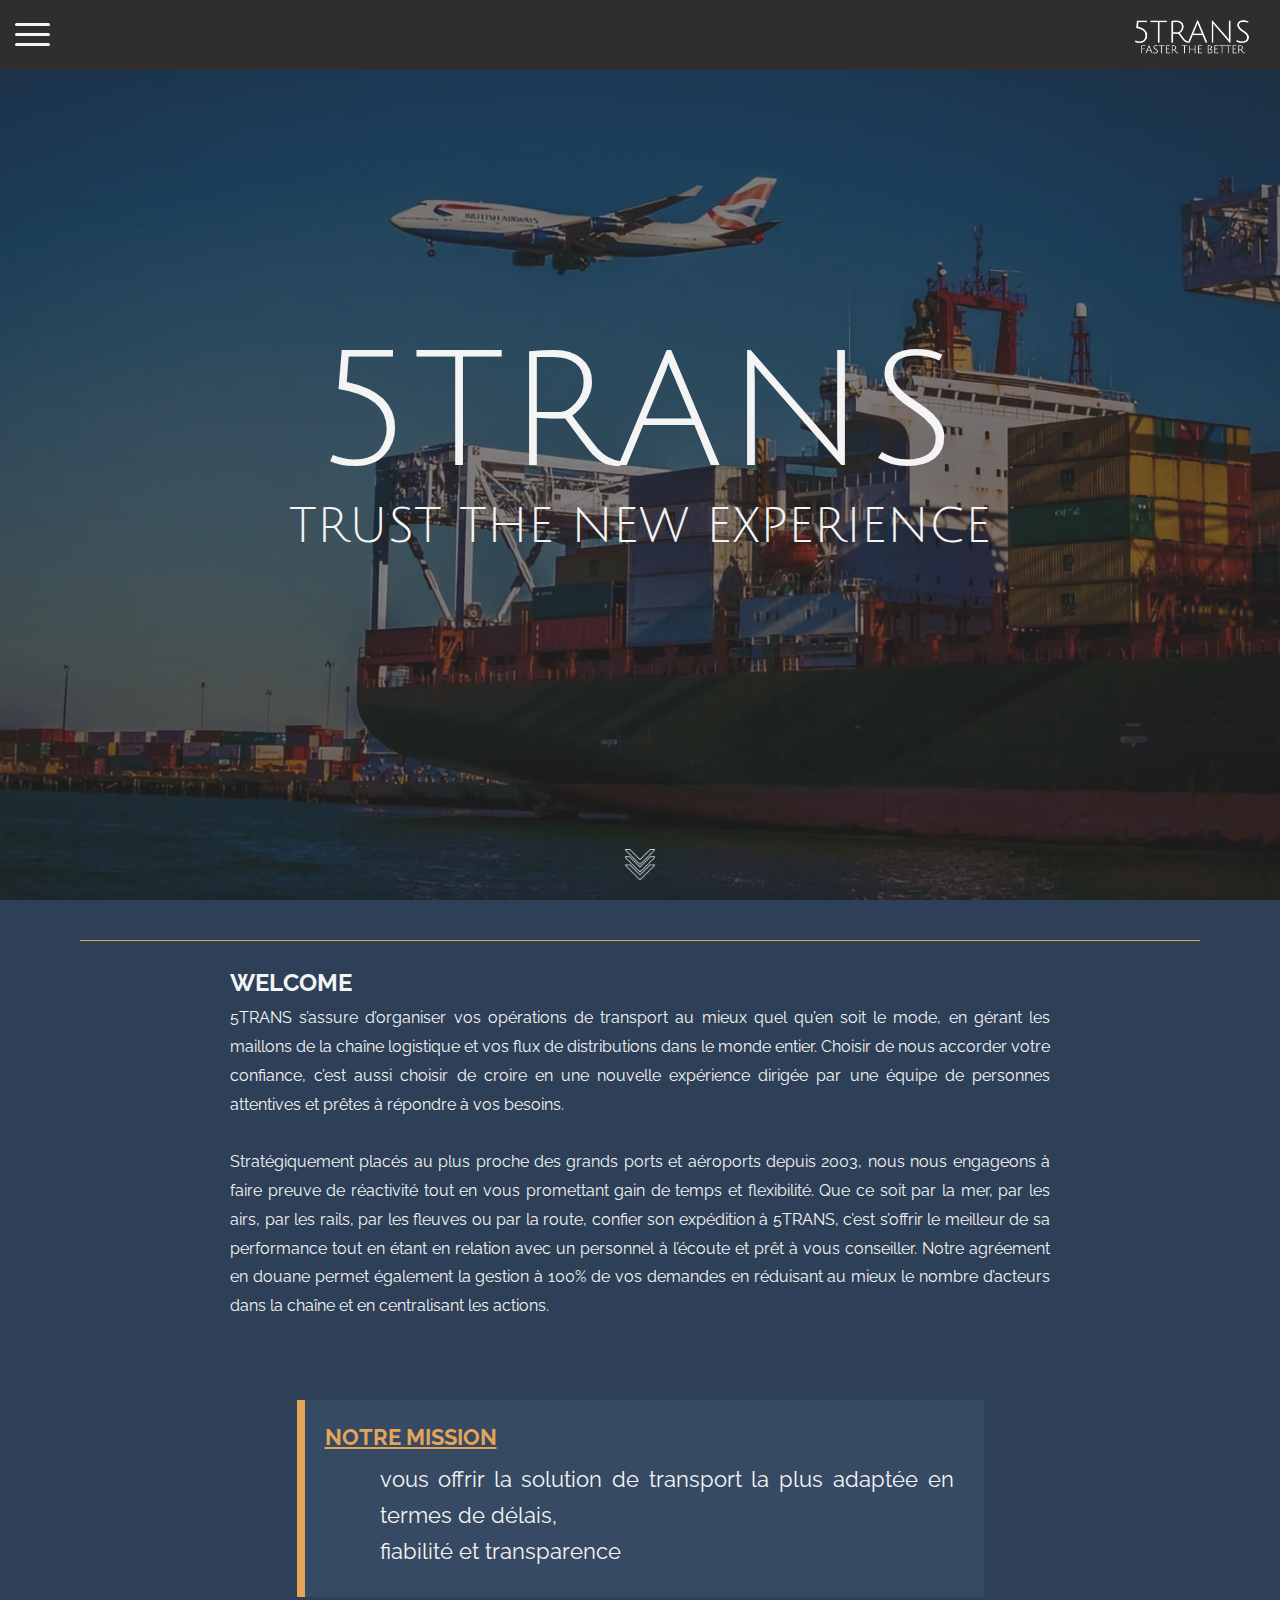
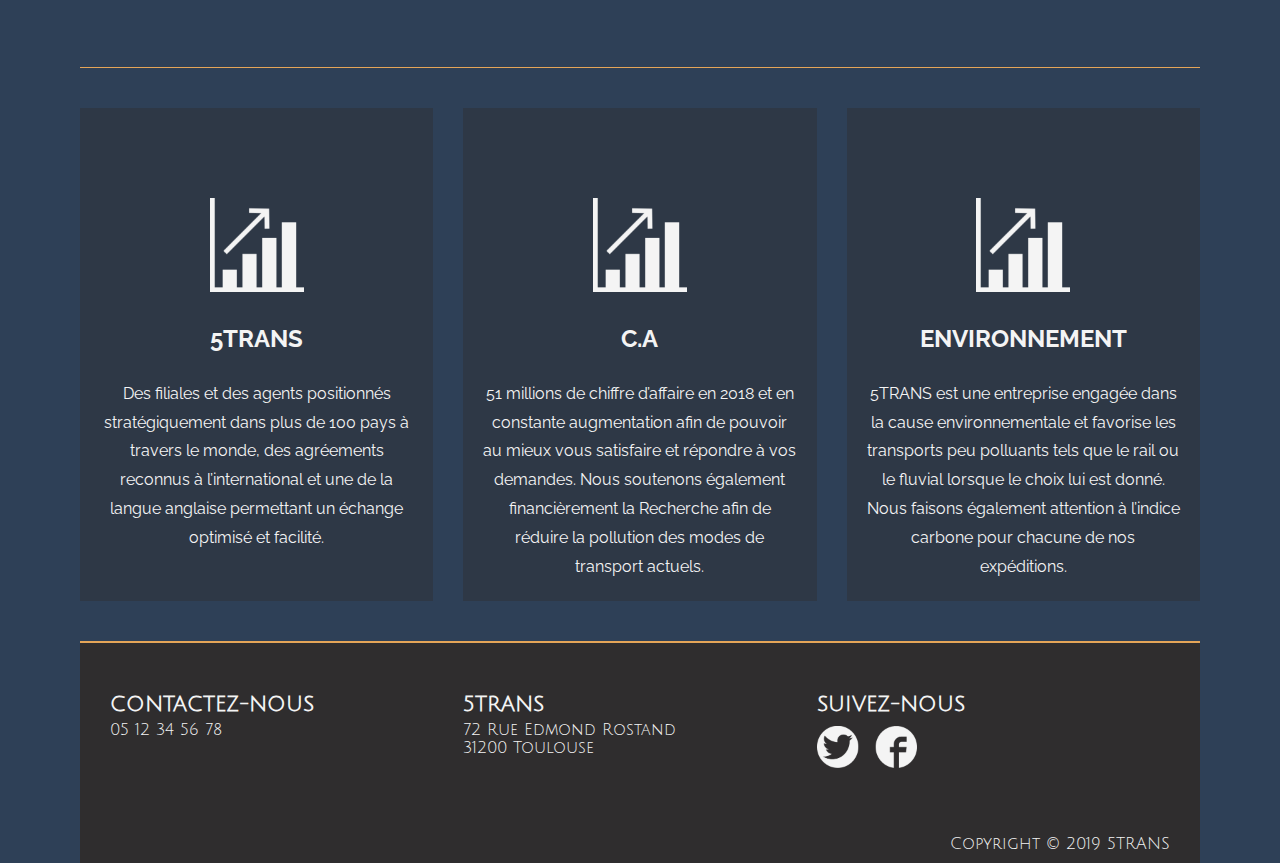
==== index.html @ 6e7d0e4b "second" ====
<!DOCTYPE html>
<html lang="en">
<head>
  <meta charset="UTF-8">
  <meta name="viewport" content="width=device-width, initial-scale=1.0">
  <meta http-equiv="X-UA-Compatible" content="IE=EmulateIE9">
  <!--[if IE]>
    <script type="text/javascript">
      alert("This website if not optimized for Microsoft Internet Explorer, please try agian in a different web browser");
    </script>
  <![endif]-->
  <link rel="stylesheet" type="text/css" href="style.css" />
  <link href="https://fonts.googleapis.com/css?family=Julius+Sans+One|Raleway:400,700" rel="stylesheet">
  <link rel="stylesheet" href="https://cdnjs.cloudflare.com/ajax/libs/animate.css/3.7.0/animate.min.css">
  <title>Cinq Trans | Home</title>
</head>

<body>
  <div class="content">
    <nav class="navbar">
      <button class="hamburger hamburger--spin" type="button">
        <span class="hamburger-box">
          <span class="hamburger-inner"></span>
        </span>
      </button> 
  
      <div id="dropdown-menu">
        <ul>
          <li><a href="/5TRANS/index.html">5trans</a></li>
          <li><a href="/5TRANS/our-team.html">our team</a></li>
          <li><a href="/5TRANS/isteli-project.html">isteli project</a></li>
          <li><a href="/5TRANS/credits.html">credits</a></li>
        </ul>
      </div>
  
      <a href="/5TRANS/index.html"><img class="brand" src="img/brand.png" alt="5trans brand logo"></a>
    </nav>
  
    <header>
      <div class="dark">
        <div class="header-text">
          <h1 class="animated lightSpeedIn delay-0.7s">5TRANS</h1>
          <p class="animated lightSpeedIn delay-0.7s">TRUST THE NEW EXPERIENCE</p>
        </div>
        <img class="animated bounce infinite delay-0.7s" src="img/down-arrow.png" alt="down arrow">
      </div>
    </header>
  
    <div class="container">
      <section id="main">
        <h2>WELCOME</h2>
        <p>5TRANS s’assure d’organiser vos opérations de transport au mieux quel qu’en soit le mode, en gérant les maillons de la chaîne logistique et vos flux de distributions dans le monde entier. Choisir de nous accorder votre confiance, c’est aussi choisir de croire en une nouvelle expérience dirigée par une équipe de personnes attentives et prêtes à répondre à vos besoins.</p><br>
        <p>Stratégiquement placés au plus proche des grands ports et aéroports depuis 2003, nous nous engageons à faire preuve de réactivité tout en vous promettant gain de temps et flexibilité. Que ce soit par la mer, par les airs, par les rails, par les fleuves ou par la route, confier son expédition à 5TRANS, c’est s’offrir le meilleur de sa performance tout en étant en relation avec un personnel à l’écoute et prêt à vous conseiller. Notre agréement en douane permet également la gestion à 100% de vos demandes en réduisant au mieux le nombre d’acteurs dans la chaîne et en centralisant les actions.</p><br>
        <blockquote><span>NOTRE MISSION</span><br>
          vous offrir la solution de transport la plus adaptée en termes de délais,<br> fiabilité et transparence</blockquote>
      </section>
    
      <section id="statistics">
        <div class="col1">
          <img src="img/graph-icon.png" alt="graph-icon">
          <h2>5TRANS</h2>
          <p>Des filiales et des agents positionnés stratégiquement dans plus de 100 pays à travers le monde, des agréements reconnus à l’international et une de la langue anglaise permettant un échange optimisé et facilité.</p>
        </div>
        <div class="col2">
          <img src="img/graph-icon.png" alt="graph-icon">
          <h2>C.A</h2>
          <p>51 millions de chiffre d’affaire en 2018 et en constante augmentation afin de pouvoir au mieux vous satisfaire et répondre à vos demandes. Nous soutenons également financièrement la Recherche afin de réduire la pollution des modes de transport actuels.</p>
        </div>
        <div class="col3">
          <img src="img/graph-icon.png" alt="graph-icon">
          <h2>ENVIRONNEMENT</h2>
          <p>5TRANS est une entreprise engagée dans la cause environnementale et favorise les transports peu polluants tels que le rail ou le fluvial lorsque le choix lui est donné. Nous faisons également attention à l’indice carbone pour chacune de nos expéditions.</p>
        </div>
      </section>
    </div>
  </div>

  <footer>
    <div class="address">
      <p class="highlight">CONTACTEZ-NOUS</p>
      <p>05 12 34 56 78</p>
    </div>
    <div class="telephone">
      <p class="highlight">5TRANS</p>
      <p>
        72 Rue Edmond Rostand
        <br>
        31200 Toulouse
      </p>
    </div>
    <div class="social-media">
      <p class="highlight">SUIVEZ-NOUS</p>
      <img src="img/social-media.png" alt="social media icon">
    </div>
    <p class="copyright">Copyright &copy; 2019 5TRANS</p>
  </footer>

  <script type='text/javascript' src='script.js'></script>
</body>
</html>
---- style.css ----
/* global */
/* @media all and (-ms-high-contrast:none){
  html {
    display: none;
    content: 'This website is not optimized for Internet Explorer, please try again in a different web browser';
  }
  *::-ms-backdrop, 
  html {
    display: none;
    content: 'This website is not optimized for Internet Explorer, please try again in a different web browser';
  }
} */

* {
  margin: 0;
  padding: 0;
}

body {
  font-family: "Julius Sans One";
  background: #2E4057;
  color: #f4f4f4;
  overflow-x: hidden;
}

button:focus {
  outline: 0;
}





blockquote{
  font-size: 1.4em;
  width:70%;
  margin:50px auto;
  color: #f4f4f4;
  padding:1.2em 30px 1.2em 75px;
  border-left:8px solid #E5A558 ;
  line-height:1.6;
  position: relative;
  background:rgb(54, 74, 100);
}

blockquote span {
  color: #E5A558;
  text-decoration: underline;
  font-weight: bold;
  position: absolute;
  top: 20px;
  left: 20px;
}

/* navigation bar */

.navbar {
  position: fixed;
  top: 0;
  z-index: 1;
  display: flex;
  justify-content: space-between;
  align-items: center;
  width: 100%;
  height: 70px;
  background: #2F2D2E;
}

.navbar .brand {
  height: 70px;
  margin-right: 10px;
}


/* menu icon */

.hamburger {
  padding: 15px 15px;
  cursor: pointer;
  transition-property: opacity, filter;
  transition-duration: 0.15s;
  transition-timing-function: linear;
  font: inherit;
  color: inherit;
  text-transform: none;
  background-color: transparent;
  border: 0;
  margin: 0;
  overflow: visible; 
}

.hamburger.is-active .hamburger-inner,
.hamburger.is-active .hamburger-inner::before,
.hamburger.is-active .hamburger-inner::after {
  background-color: #f4f4f4; 
}

.hamburger-box {
  width: 40px;
  display: inline-block;
}

.hamburger-inner {
  display: block;
  top: 50%;
  margin-top: -2px; 
}

.hamburger-inner, .hamburger-inner::before, .hamburger-inner::after {
  width: 35px;
  height: 3px;
  background-color: #f4f4f4;
  border-radius: 4px;
  position: absolute;
  transition-property: transform;
  transition-duration: 0.15s;
  transition-timing-function: ease; 
}

.hamburger-inner::before, .hamburger-inner::after {
  content: "";
  display: block; 
}

.hamburger-inner::before {
  top: -10px; 
}

.hamburger-inner::after {
  bottom: -10px; 
}

.hamburger--spin .hamburger-inner {
  transition-duration: 0.22s;
  transition-timing-function: cubic-bezier(0.55, 0.055, 0.675, 0.19); 
}

.hamburger--spin .hamburger-inner::before {
  transition: top 0.1s 0.25s ease-in, opacity 0.1s ease-in; 
}

.hamburger--spin .hamburger-inner::after {
  transition: bottom 0.1s 0.25s ease-in, transform 0.22s cubic-bezier(0.55, 0.055, 0.675, 0.19); 
}

.hamburger--spin.is-active .hamburger-inner {
  transform: rotate(225deg);
  transition-delay: 0.12s;
  transition-timing-function: cubic-bezier(0.215, 0.61, 0.355, 1); 
}

.hamburger--spin.is-active .hamburger-inner::before {
  top: 0;
  opacity: 0;
  transition: top 0.1s ease-out, opacity 0.1s 0.12s ease-out; 
}

.hamburger--spin.is-active .hamburger-inner::after {
  bottom: 0;
  transform: rotate(-90deg);
  transition: bottom 0.1s ease-out, transform 0.22s 0.12s cubic-bezier(0.215, 0.61, 0.355, 1); 
}


/* dropdown menu */

#dropdown-menu {
  display: none;
}

#dropdown-menu.dropdown-display {
  display: block;
}

#dropdown-menu ul {
  position: fixed;
  top: 70px;
  left: 0;
  display: flex;
  text-align: center;
  font-size: 1.2rem;
  width: 350px;
  background: #2F2D2E;
  flex-direction: column;
  list-style: none;
}

#dropdown-menu ul li { 
  margin: 10px 40px;
  border-radius: 10px;
  background-color: #2E4057;
  padding: 5px;
}

#dropdown-menu ul li:first-of-type {
  margin-top: 20px;
}

#dropdown-menu ul li:last-of-type {
  margin-bottom: 20px;
}

#dropdown-menu ul li a {
  text-decoration: none;
  color: #f4f4f4;
}

header {
  background: url(img/header.jpg) no-repeat center;
  background-size: cover;
  height: 100vh;
}

header h1 {
  font-size: 10rem;
  font-weight: normal;
  letter-spacing: 0.2rem;
}

header p {
  font-size: 3rem;
}

.dark {
  width: 100%;
  height: 100%;
  background-color: rgba(47, 45, 46, 0.6);
  
  display: grid;
  grid-template-rows: auto 20px;
  justify-content: center;
  text-align: center;
  align-items: center;
}

.dark img {
  width: 30px;
  justify-self: center;
  align-self: end;
  margin-bottom: 20px;
}

.container {
  margin: 40px 80px;
  font-family: Raleway;
  text-align: justify;
}

section {
  line-height: 1.8;
}

section#main {
  margin-top: 30px;
  padding: 20px 150px;
  border-top: 1px solid #E5A558;
  border-bottom: 1px solid #E5A558;
}

section#main .team-members{
  margin: 40px;
}

section#main ul {
  padding: 0 50px;
}


section#main .center {
  margin: 50px 0;
  text-align: center;
}

section#statistics {
  margin-top: 40px;
  display: grid;
  grid-gap: 10px;
  grid-gap: 30px;
  grid-template-columns: repeat(auto-fill, minmax(350px, 1fr) ) ;
}

section#statistics div {
  background: rgba(47, 45, 46, 0.4);
  padding: 20px;
  text-align: center;
}

section#statistics h2 {
  margin-bottom: 20px;
}

section#statistics img {
  width: 30%;
  margin-bottom: 15px;
}

section#icons {
  display: flex;
  align-items: center;
  justify-content: center;
  
}

section#icons img {
  width: 10%;
  margin: 0 5px;
  padding: 4px;
  border-radius: 100px;
  border: 2px dashed #E5A558;
}



/* footer */

footer {
  margin: 0 80px;
  padding: 50px 30px 0 30px;
  border-top: 2px solid #E5A558;
  height: 170px;
  background-color: #2F2D2E;
  display: grid;
  flex-direction: column;
  grid-template-columns: 1fr 1fr 1fr;
  grid-template-rows: 5fr 1fr;
  grid-template-areas:
    "address telephone social-media"
    "copyright copyright copyright";
  /* text-align: center; */
}

footer .address {
  grid-area: address;
}

footer .telephone {
  grid-area: telephone;
}

footer .social-media {
  grid-area: social-media;
}

footer .social-media img {
  margin-top: 5px;
  width: 100px;
}

footer .copyright {
  grid-area: copyright;
  justify-self: end;
}

footer .highlight {
  font-weight: bold;
  font-size: 1.3rem;
  margin-bottom: 5px;
}

.container img {
  margin-top: 70px;
  width: 100%;
}
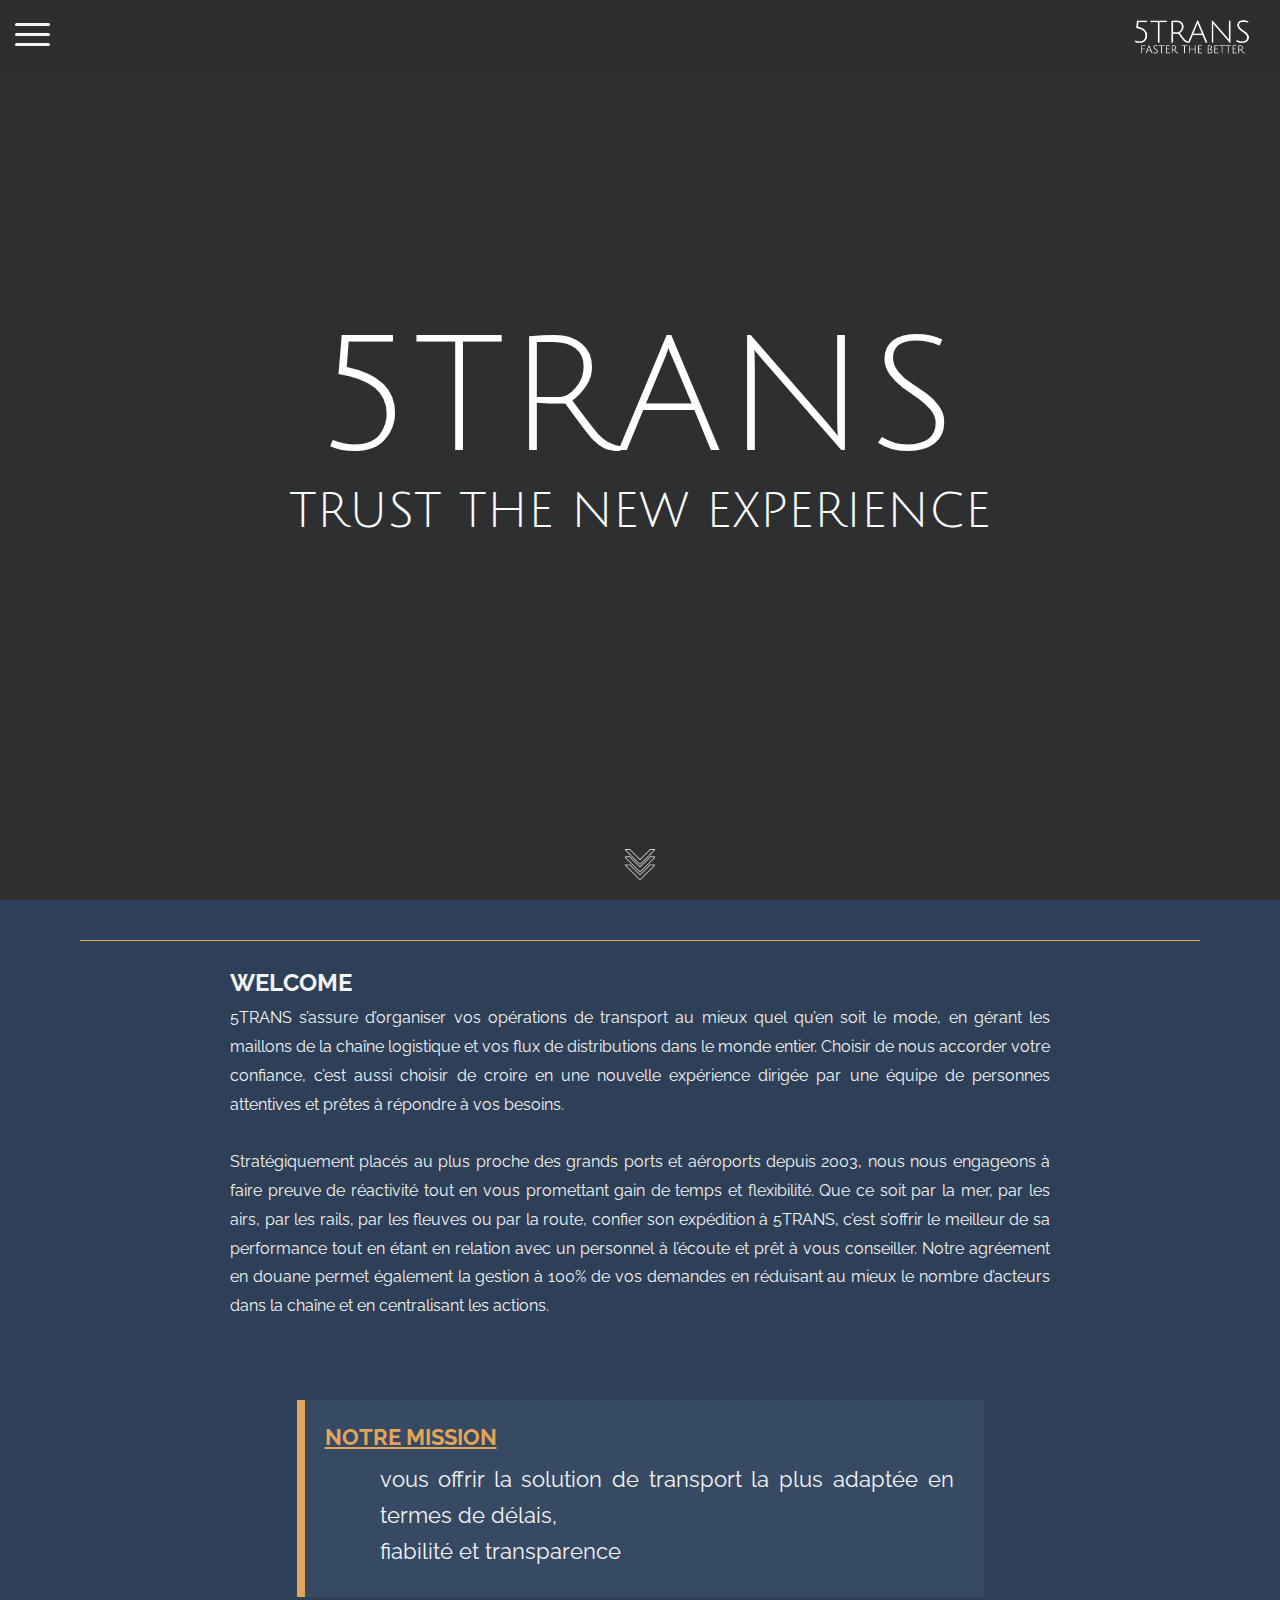
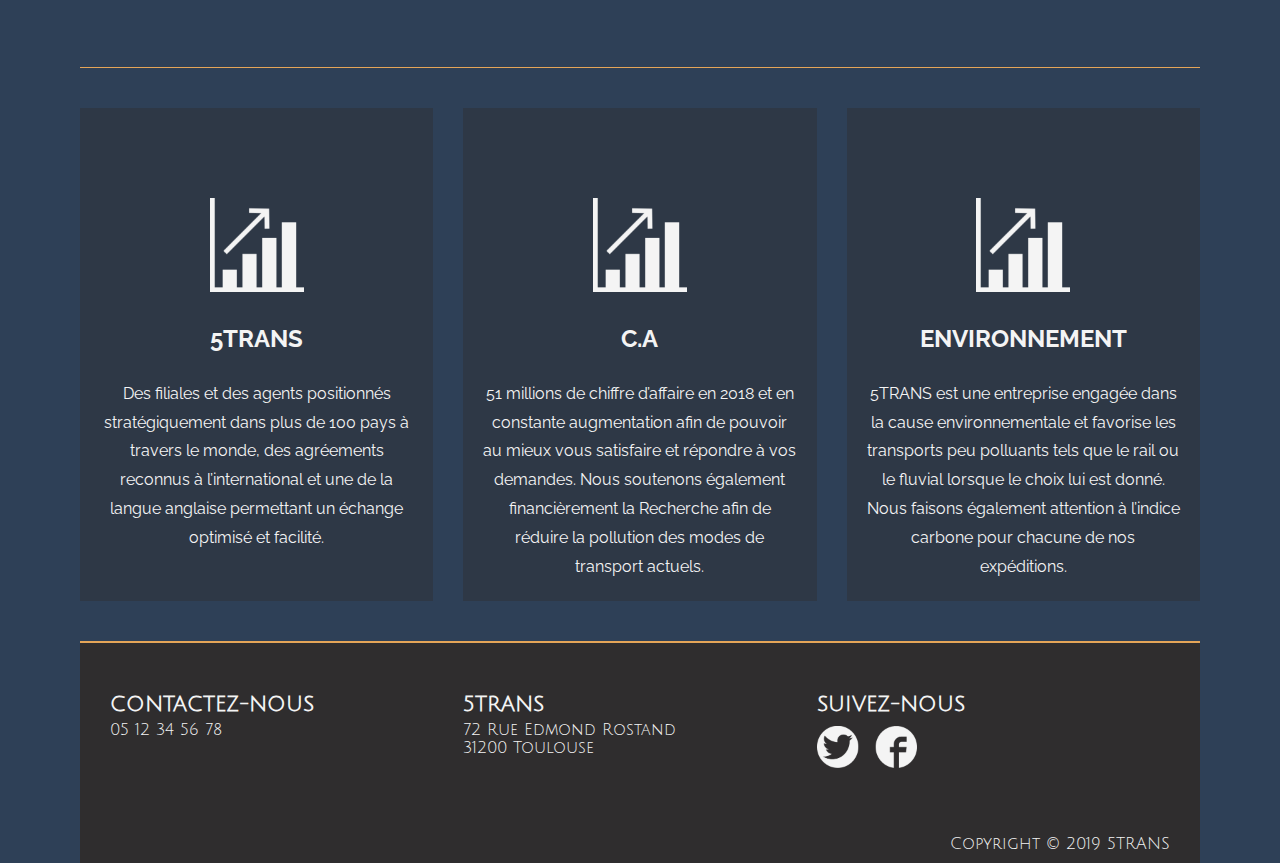
==== commit e1216b0a: "video header" ====
--- a/index.html
+++ b/index.html
@@ -36,13 +36,17 @@
       <a href="/5TRANS/index.html"><img class="brand" src="img/brand.png" alt="5trans brand logo"></a>
     </nav>
   
-    <header>
-      <div class="dark">
-        <div class="header-text">
-          <h1 class="animated lightSpeedIn delay-0.7s">5TRANS</h1>
-          <p class="animated lightSpeedIn delay-0.7s">TRUST THE NEW EXPERIENCE</p>
+    <header class="v-header">
+      <div class="fullscreen-video-wrap">
+        <video src="img/header.mp4" autoplay="" loop=""></video>
+      </div>
+      <div class="header-overlay"></div>
+      <div class="header-content">
+        <div>
+          <h1 class="animated lightSpeedIn delay-1s">5TRANS</h1>
+          <p class="animated lightSpeedIn delay-1s grow">TRUST THE NEW EXPERIENCE</p>
         </div>
-        <img class="animated bounce infinite delay-0.7s" src="img/down-arrow.png" alt="down arrow">
+        <img class="animated bounce infinite delay-1s icon" src="img/down-arrow.png" alt="down arrow">
       </div>
     </header>
   
@@ -51,22 +55,22 @@
         <h2>WELCOME</h2>
         <p>5TRANS s’assure d’organiser vos opérations de transport au mieux quel qu’en soit le mode, en gérant les maillons de la chaîne logistique et vos flux de distributions dans le monde entier. Choisir de nous accorder votre confiance, c’est aussi choisir de croire en une nouvelle expérience dirigée par une équipe de personnes attentives et prêtes à répondre à vos besoins.</p><br>
         <p>Stratégiquement placés au plus proche des grands ports et aéroports depuis 2003, nous nous engageons à faire preuve de réactivité tout en vous promettant gain de temps et flexibilité. Que ce soit par la mer, par les airs, par les rails, par les fleuves ou par la route, confier son expédition à 5TRANS, c’est s’offrir le meilleur de sa performance tout en étant en relation avec un personnel à l’écoute et prêt à vous conseiller. Notre agréement en douane permet également la gestion à 100% de vos demandes en réduisant au mieux le nombre d’acteurs dans la chaîne et en centralisant les actions.</p><br>
-        <blockquote><span>NOTRE MISSION</span><br>
+        <blockquote class="grow"><span>NOTRE MISSION</span><br>
           vous offrir la solution de transport la plus adaptée en termes de délais,<br> fiabilité et transparence</blockquote>
       </section>
     
       <section id="statistics">
-        <div class="col1">
+        <div class="col1 grow">
           <img src="img/graph-icon.png" alt="graph-icon">
           <h2>5TRANS</h2>
           <p>Des filiales et des agents positionnés stratégiquement dans plus de 100 pays à travers le monde, des agréements reconnus à l’international et une de la langue anglaise permettant un échange optimisé et facilité.</p>
         </div>
-        <div class="col2">
+        <div class="col2 grow">
           <img src="img/graph-icon.png" alt="graph-icon">
           <h2>C.A</h2>
           <p>51 millions de chiffre d’affaire en 2018 et en constante augmentation afin de pouvoir au mieux vous satisfaire et répondre à vos demandes. Nous soutenons également financièrement la Recherche afin de réduire la pollution des modes de transport actuels.</p>
         </div>
-        <div class="col3">
+        <div class="col3 grow">
           <img src="img/graph-icon.png" alt="graph-icon">
           <h2>ENVIRONNEMENT</h2>
           <p>5TRANS est une entreprise engagée dans la cause environnementale et favorise les transports peu polluants tels que le rail ou le fluvial lorsque le choix lui est donné. Nous faisons également attention à l’indice carbone pour chacune de nos expéditions.</p>
--- a/style.css
+++ b/style.css
@@ -1,16 +1,4 @@
 /* global */
-/* @media all and (-ms-high-contrast:none){
-  html {
-    display: none;
-    content: 'This website is not optimized for Internet Explorer, please try again in a different web browser';
-  }
-  *::-ms-backdrop, 
-  html {
-    display: none;
-    content: 'This website is not optimized for Internet Explorer, please try again in a different web browser';
-  }
-} */
-
 * {
   margin: 0;
   padding: 0;
@@ -26,10 +14,6 @@
 button:focus {
   outline: 0;
 }
-
-
-
-
 
 blockquote{
   font-size: 1.4em;
@@ -52,12 +36,19 @@
   left: 20px;
 }
 
+.grow {
+  transition: all 0.5s ease-in-out;
+}
+.grow:hover {
+  transform: scale(1.05);
+}
+
 /* navigation bar */
 
 .navbar {
   position: fixed;
   top: 0;
-  z-index: 1;
+  z-index: 3;
   display: flex;
   justify-content: space-between;
   align-items: center;
@@ -205,38 +196,65 @@
   color: #f4f4f4;
 }
 
-header {
-  background: url(img/header.jpg) no-repeat center;
-  background-size: cover;
+.v-header{
+  height:100vh;
+  display:flex;
+  align-items:center;
+  justify-content: center;
+  color:#fff;
+}
+
+.fullscreen-video-wrap{
+  position:absolute;
+  top:0;
+  left:0;
+  width:100%;
+  height:100vh;
+  overflow:hidden;
+}
+
+.fullscreen-video-wrap video{
+  min-height: 100%;
+  max-width: 100%;
+}
+
+.header-overlay{
   height: 100vh;
-}
-
-header h1 {
-  font-size: 10rem;
+  position: absolute;
+  top: 0;
+  left: 0;
+  width: 100vw;
+  z-index: 1;
+  background: #2F2D2E;
+  opacity: 0.9;
+}
+
+.header-content{
+  height: 100%;
+  z-index: 2;
+  text-align: center;
+  display: grid;
+  grid-template-rows: 1fr auto;
+}
+
+.header-content div {
+  align-self: center;
+}
+
+.header-content h1{
+  font-size:10rem;
   font-weight: normal;
   letter-spacing: 0.2rem;
 }
 
-header p {
-  font-size: 3rem;
-}
-
-.dark {
-  width: 100%;
-  height: 100%;
-  background-color: rgba(47, 45, 46, 0.6);
-  
-  display: grid;
-  grid-template-rows: auto 20px;
-  justify-content: center;
-  text-align: center;
-  align-items: center;
-}
-
-.dark img {
+.header-content p{
+  font-size:3rem;
+}
+
+.header-content .icon {
+  z-index: 3;
   width: 30px;
   justify-self: center;
-  align-self: end;
   margin-bottom: 20px;
 }
 
@@ -360,5 +378,4 @@
 .container img {
   margin-top: 70px;
   width: 100%;
-}
-
+}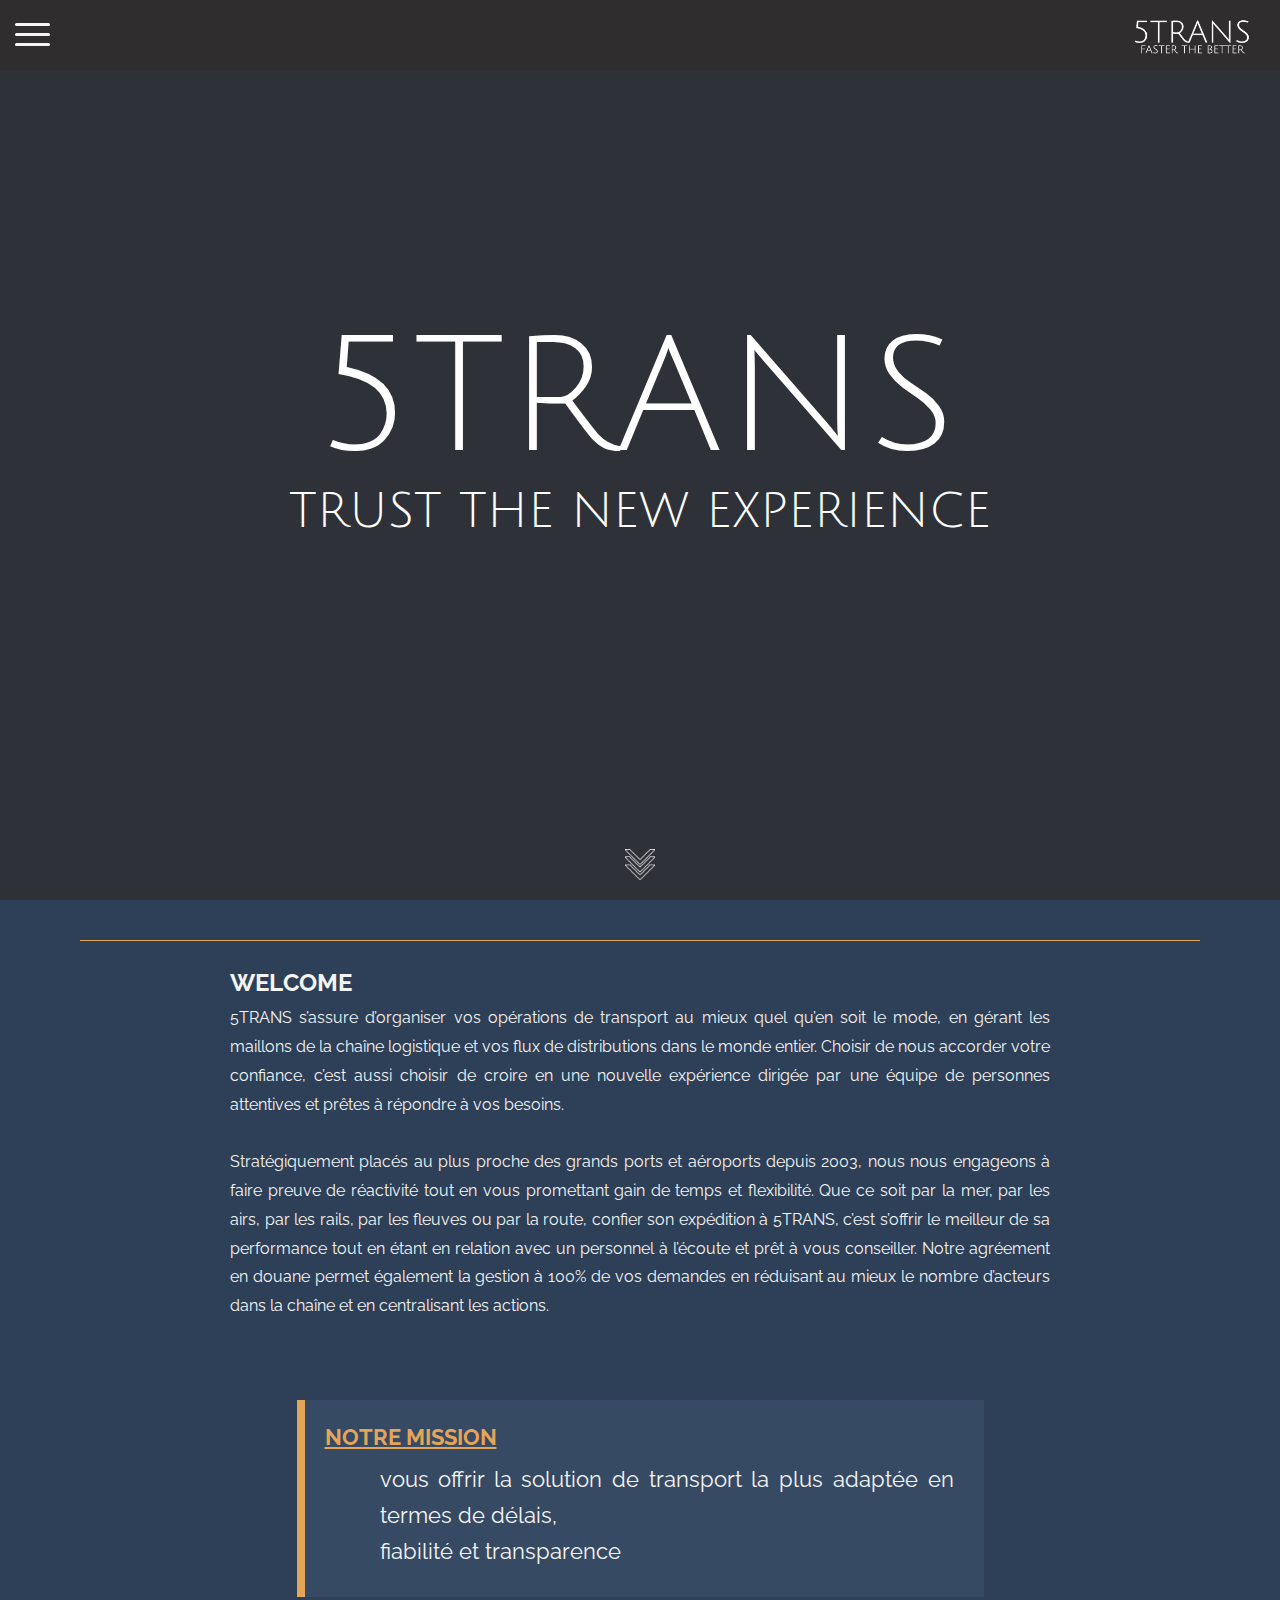
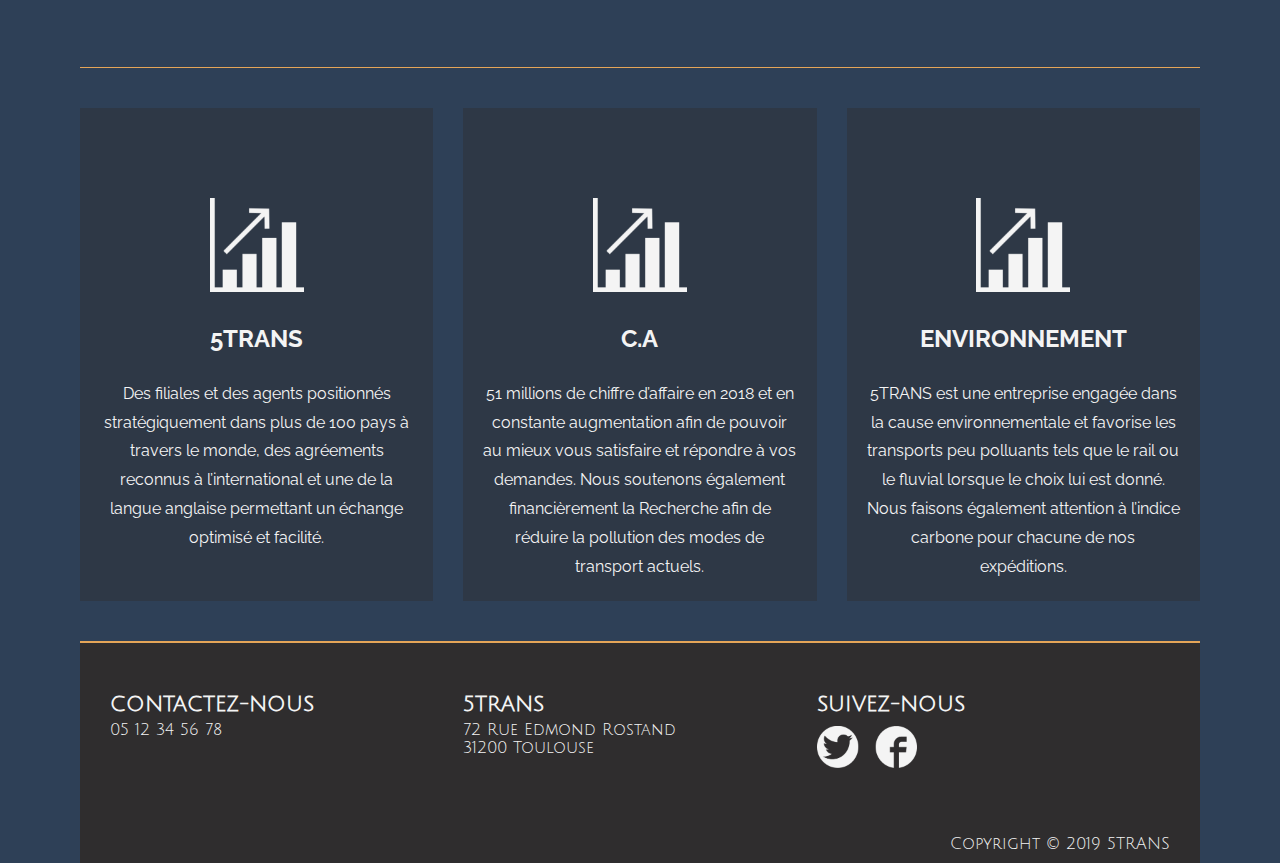
==== commit 57aa08e0: "Update index.html" ====
--- a/index.html
+++ b/index.html
@@ -12,7 +12,7 @@
   <link rel="stylesheet" type="text/css" href="style.css" />
   <link href="https://fonts.googleapis.com/css?family=Julius+Sans+One|Raleway:400,700" rel="stylesheet">
   <link rel="stylesheet" href="https://cdnjs.cloudflare.com/ajax/libs/animate.css/3.7.0/animate.min.css">
-  <title>Cinq Trans | Home</title>
+  <title>5TRANS | Home</title>
 </head>
 
 <body>
@@ -38,7 +38,7 @@
   
     <header class="v-header">
       <div class="fullscreen-video-wrap">
-        <video src="img/header.mp4" autoplay="" loop=""></video>
+        <video src="img/header.mp4" autoplay loop muted></video>
       </div>
       <div class="header-overlay"></div>
       <div class="header-content">
@@ -101,4 +101,4 @@
 
   <script type='text/javascript' src='script.js'></script>
 </body>
-</html>+</html>
--- a/style.css
+++ b/style.css
@@ -226,7 +226,7 @@
   width: 100vw;
   z-index: 1;
   background: #2F2D2E;
-  opacity: 0.9;
+  opacity: 0.75;
 }
 
 .header-content{
@@ -378,4 +378,4 @@
 .container img {
   margin-top: 70px;
   width: 100%;
-}+}
